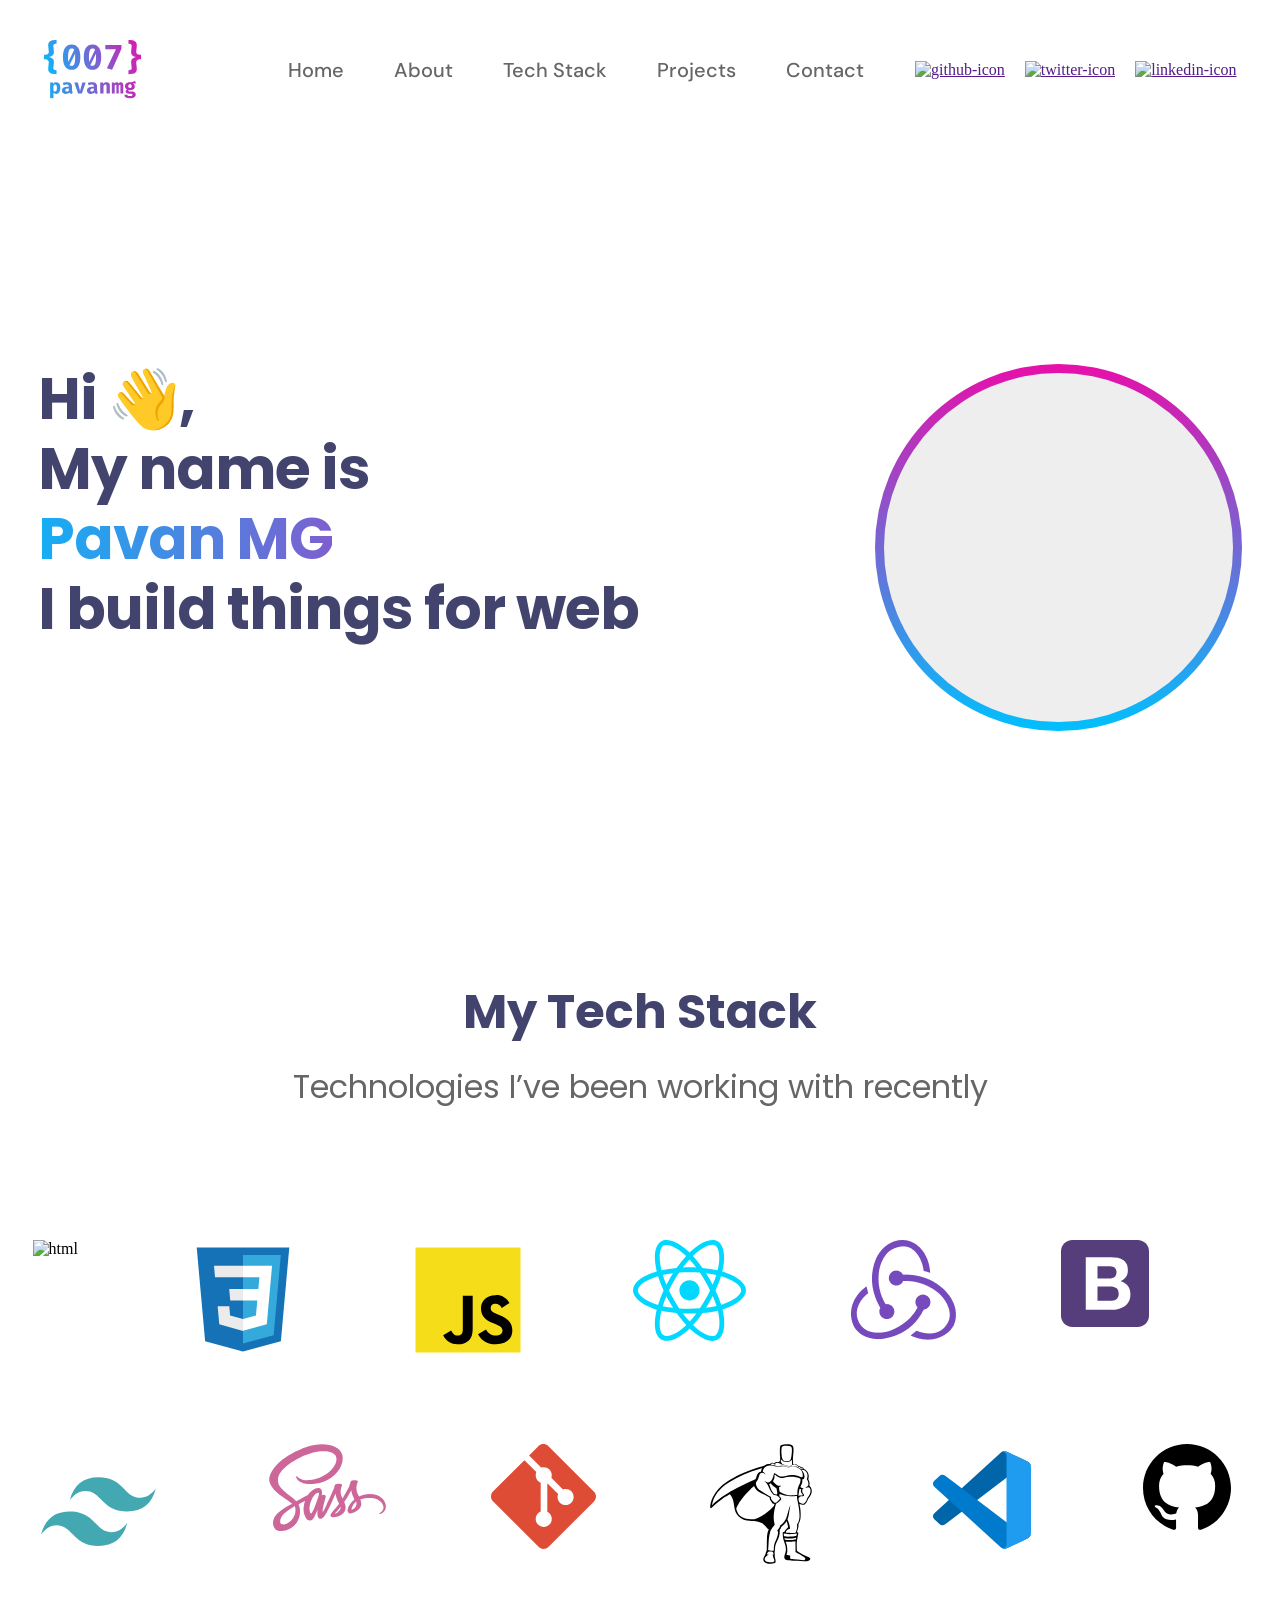
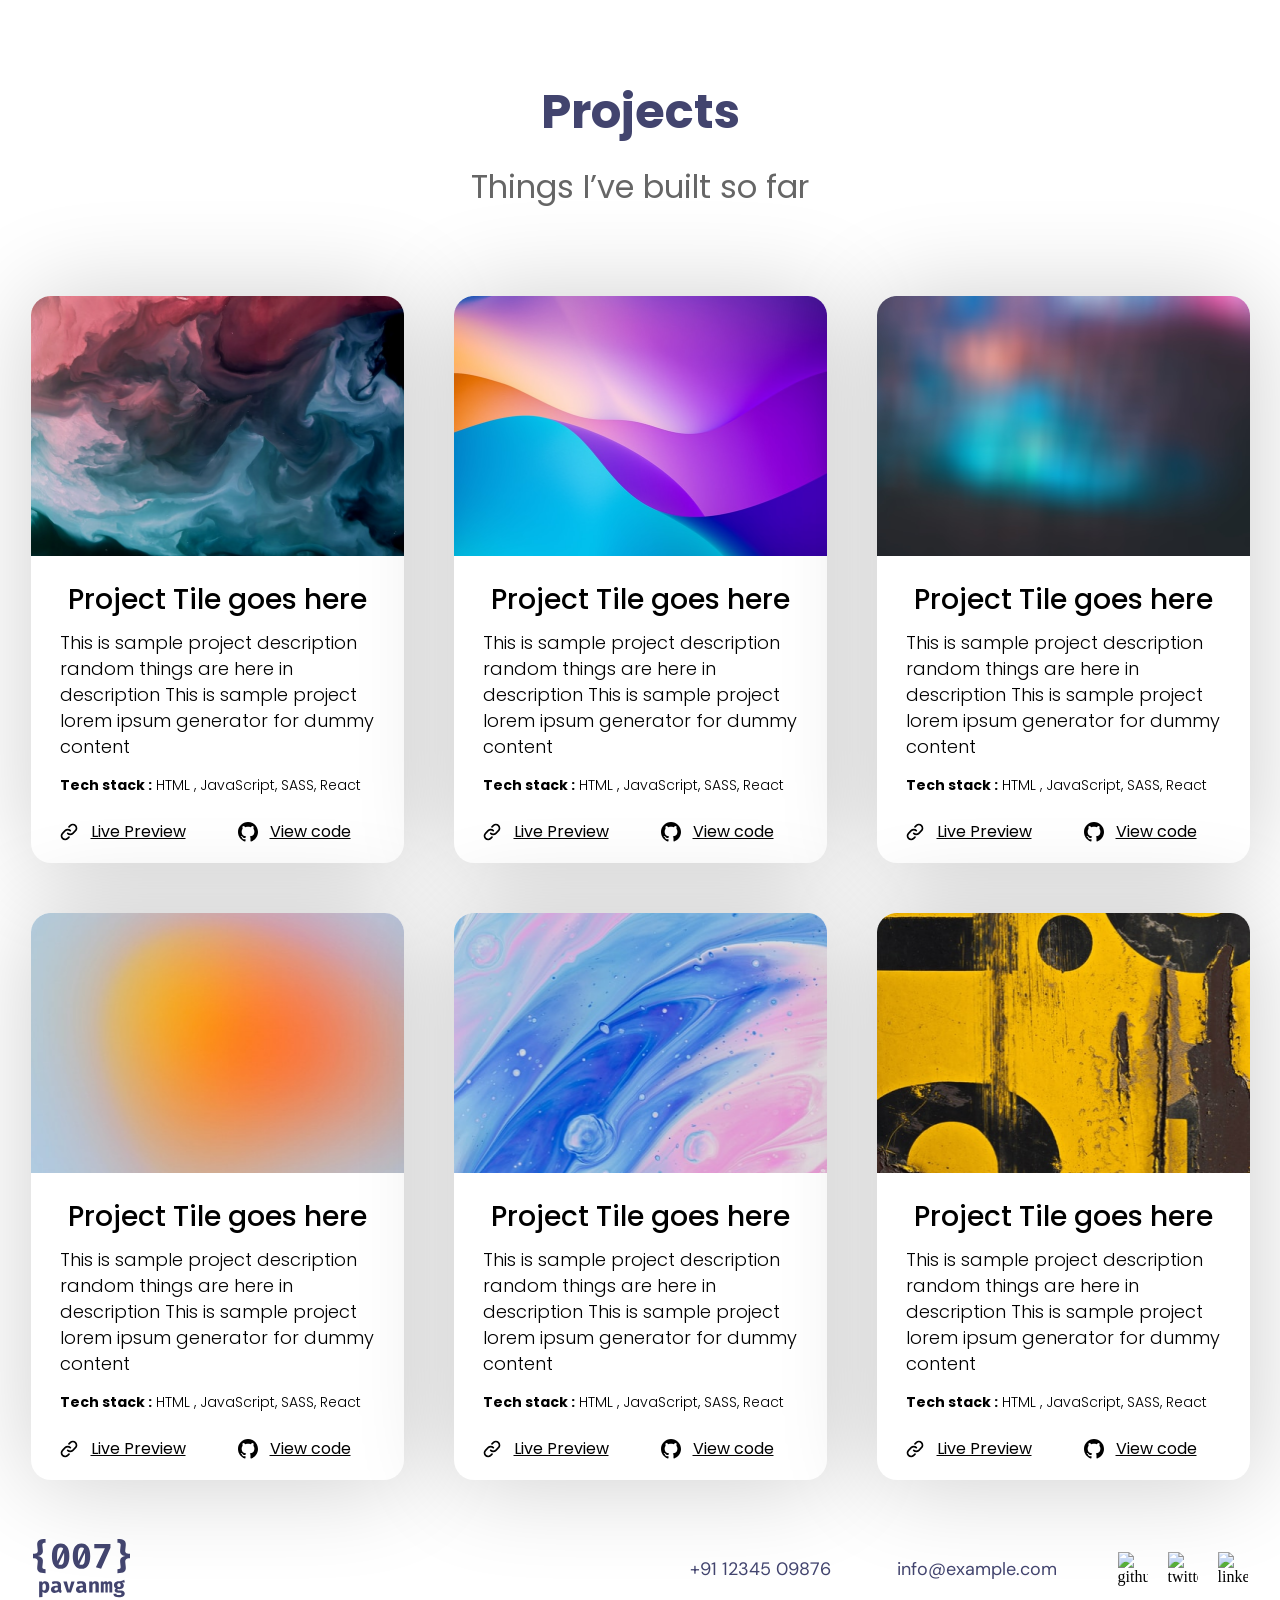
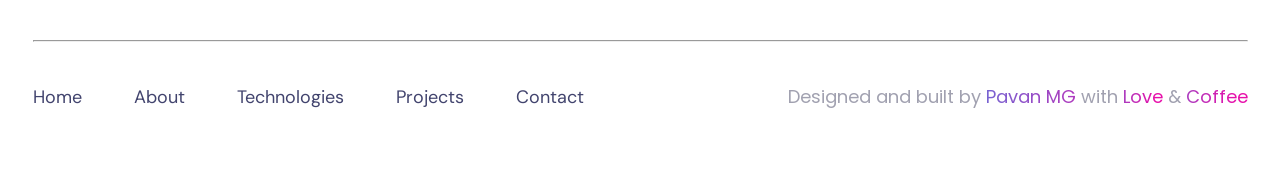
==== index.html @ 3822fbdf "feat: add test task" ====
<!DOCTYPE html>
<html lang="en">
<head>
    <meta charset="UTF-8">
    <meta name="viewport" content="width=device-width, initial-scale=1.0">
    <link rel="stylesheet" href="style.css">
    <link rel="preconnect" href="https://fonts.googleapis.com">
    <link rel="preconnect" href="https://fonts.gstatic.com" crossorigin>
    <link href="https://fonts.googleapis.com/css2?family=Poppins:ital,wght@0,100;0,200;0,300;0,400;0,500;0,600;0,700;0,800;0,900;1,100;1,200;1,300;1,400;1,500;1,600;1,700;1,800;1,900&display=swap" rel="stylesheet">
    <link href="https://fonts.googleapis.com/css2?family=DM+Sans:ital,opsz,wght@0,9..40,100..1000;1,9..40,100..1000&family=Poppins:ital,wght@0,100;0,200;0,300;0,400;0,500;0,600;0,700;0,800;0,900;1,100;1,200;1,300;1,400;1,500;1,600;1,700;1,800;1,900&display=swap" rel="stylesheet">
    <title>Document</title>
</head>
<body>
    <header>
        <div class = "header-content">
            <img src="assets/logo 1.svg" alt="logo" class = "logo">
            <div class = "navigation">
                <ul class = "nav-panel">
                    <li><a href = "">Home</a></li>
                    <li><a href = "#about">About</a></li>
                    <li><a href = "#stack">Tech Stack</a></li>
                    <li><a href = "#projects">Projects</a></li>
                    <li><a href = "#contacts">Contact</a></li>
                </ul>
                <div class = "source-nav">
                    <a href = ""><img src="assets/Vector (1).svg" alt="github-icon" id = "github"></a>
                    <a href = ""><img src="assets/ant-design_twitter-circle-filled.svg" alt="twitter-icon" id = "twitter"></a>
                    <a href = ""><img src="assets/entypo-social_linkedin-with-circle.svg" alt="linkedin-icon" id = "linked-in"></a>
                </div>
            </div>
        </div>
    </header>
    <main>
        <div class = "about-me" id = "about">
            <div class = "about-me-content">
                <h1>Hi 👋,<br>
                    My name is<br>
                    <span>Pavan MG</span><br>
                    I build things for web
                </h1>
                <img src="assets/68ef7bac9b2e7b78919f0e2b2b6995bc.jpeg" alt="portrait" id = "portrait">

            </div>
        </div>
        <div class = "my-stack" id = "stack">
            <div class = "my-stack-content">
                <h3>My Tech Stack</h3>
                <h4> Technologies I’ve been working with recently</h4>
                <ul class = "stack-list">
                    <li><img src="assets/vscode-icons_file-type-html.svg" alt="html"></li>
                    <li><img src="assets/vscode-icons_file-type-css.svg" alt="css"></li>
                    <li><img src="assets/vscode-icons_file-type-js-official.svg" alt="js"></li>
                    <li><img src="assets/logos_react.svg" alt="react"></li>
                    <li><img src="assets/new file.png" alt="idk"></li>
                    <li><img src="assets/logos_bootstrap.svg" alt="bootstrap"></li>
                    <li><img src="assets/vscode-icons_file-type-tailwind.svg" alt="tailwind"></li>
                    <li><img src="assets/logos_sass.svg" alt="sass"></li>
                    <li><img src="assets/logos_git-icon.svg" alt="git"></li>
                    <li><img src="assets/cib_greensock.svg" alt="greensock"></li>
                    <li><img src="assets/vscode-icons_file-type-vscode.svg" alt="vscode"></li>
                    <li><img src="assets/akar-icons_github-fill.svg" alt="github"></li>
                </ul>
            </div>
        </div>
        <div class = "projects" id = "projects">
            <div class = "projects-content">
                <h3>Projects</h3>
                <h4>Things I’ve built so far</h4>
                <div class = "projects-grid">
                    <div class = "card">
                        <img src="assets/Rectangle 4.png" alt="project-1" class = "project-img">
                        <div class = "text-block">
                            <h5 class = "project-name">Project Tile goes here</h5>
                            <p class = "project-description">This is sample project description random things are here in description This is sample project lorem ipsum generator for dummy content</p>
                            <p class = "project-stack"><b>Tech stack :</b> HTML , JavaScript, SASS, React</p>
                            <section class = "project-links">
                                <a href="">
                                    <img src="assets/akar-icons_link-chain.svg" alt="link-logo">
                                    <span>Live Preview</span>
                                </a>
                                <a href="">
                                    <img src="assets/akar-icons_github-fill.svg" alt="chain-logo">
                                    <span>View code</span>
                                </a>
                            </section>
                        </div>
                    </div>
                    <div class = "card">
                        <img src="assets/Rectangle 6.png" alt="project-2" class = "project-img">
                        <div class = "text-block">
                            <h5 class = "project-name">Project Tile goes here</h5>
                            <p class = "project-description">This is sample project description random things are here in description This is sample project lorem ipsum generator for dummy content</p>
                            <p class = "project-stack"><b>Tech stack :</b> HTML , JavaScript, SASS, React</p>
                            <section class = "project-links">
                                <a href="">
                                    <img src="assets/akar-icons_link-chain.svg" alt="link-logo">
                                    <span>Live Preview</span>
                                </a>
                                <a href="">
                                    <img src="assets/akar-icons_github-fill.svg" alt="chain-logo">
                                    <span>View code</span>
                                </a>
                            </section>
                        </div>
                    </div>
                    <div class = "card">
                        <img src="assets/Rectangle 8.png" alt="project-3" class = "project-img">
                        <h5 class = "project-name">Project Tile goes here</h5>
                        <p class = "project-description">This is sample project description random things are here in description This is sample project lorem ipsum generator for dummy content</p>
                        <p class = "project-stack"><b>Tech stack :</b> HTML , JavaScript, SASS, React</p>
                        <section class = "project-links">
                            <a href="">
                                <img src="assets/akar-icons_link-chain.svg" alt="link-logo">
                                <span>Live Preview</span>
                            </a>
                            <a href="">
                                <img src="assets/akar-icons_github-fill.svg" alt="chain-logo">
                                <span>View code</span>
                            </a>
                        </section>
                    </div>
                    <div class = "card">
                        <img src="assets/Rectangle 12.png" alt="project-4" class = "project-img">
                        <h5 class = "project-name">Project Tile goes here</h5>
                        <p class = "project-description">This is sample project description random things are here in description This is sample project lorem ipsum generator for dummy content</p>
                        <p class = "project-stack"><b>Tech stack :</b> HTML , JavaScript, SASS, React</p>
                        <section class = "project-links">
                            <a href="">
                                <img src="assets/akar-icons_link-chain.svg" alt="link-logo">
                                <span>Live Preview</span>
                            </a>
                            <a href="">
                                <img src="assets/akar-icons_github-fill.svg" alt="chain-logo">
                                <span>View code</span>
                            </a>
                        </section>
                    </div>
                    <div class = "card">
                        <img src="assets/Rectangle 13.png" alt="project-5" class = "project-img">
                        <h5 class = "project-name">Project Tile goes here</h5>
                        <p class = "project-description">This is sample project description random things are here in description This is sample project lorem ipsum generator for dummy content</p>
                        <p class = "project-stack"><b>Tech stack :</b> HTML , JavaScript, SASS, React</p>
                        <section class = "project-links">
                            <a href="">
                                <img src="assets/akar-icons_link-chain.svg" alt="link-logo">
                                <span>Live Preview</span>
                            </a>
                            <a href="">
                                <img src="assets/akar-icons_github-fill.svg" alt="chain-logo">
                                <span>View code</span>
                            </a>
                        </section>
                    </div>
                    <div class = "card">
                        <img src="assets/Rectangle 14.png" alt="project-6" class = "project-img">
                        <h5 class = "project-name">Project Tile goes here</h5>
                        <p class = "project-description">This is sample project description random things are here in description This is sample project lorem ipsum generator for dummy content</p>
                        <p class = "project-stack"><b>Tech stack :</b> HTML , JavaScript, SASS, React</p>
                        <section class = "project-links">
                            <a href="">
                                <img src="assets/akar-icons_link-chain.svg" alt="link-logo">
                                <span>Live Preview</span>
                            </a>
                            <a href="">
                                <img src="assets/akar-icons_github-fill.svg" alt="chain-logo">
                                <span>View code</span>
                            </a>
                        </section>
                    </div>
                    
                </div>
            </div>
        </div>
    </main>
    <footer id = "contacts">
        <div class = "footer-content">
            <div class = "footer-info">
                <img src="assets/footer-logo.svg" alt="footer-logo">
                <section class = "contacts">
                    <span>+91 12345 09876</span>
                    <span>info@example.com</span>
                </section>
                <section class = "footer-logos">
                    <img src="assets/Vector (1).svg" alt="github">
                    <img src="assets/ant-design_twitter-circle-filled.svg" alt="twitter">
                    <img src="assets/entypo-social_linkedin-with-circle.svg" alt="linkedin">
                </section>
            </div>
            <hr>
            <div class = "footer-nav">
                <ul class = "footer-list">
                    <li><a href = "">Home</a></li>
                    <li><a href = "">About</li></a>
                    <li><a href = "">Technologies</li></a>
                    <li><a href = "">Projects</li></a>
                    <li><a href = "">Contact</li></a>
                </ul>
                <span class = "footer-designed">Designed and built by <span id = "pavan">Pavan MG</span> with <span id = "love">Love</span> & <span id = "coffee">Coffee</span></span>
            </div>
        </div>
    </footer>
</body>
</html>
---- style.css ----
* {
    margin: 0;
    padding: 0;
}

html {
    scroll-behavior: smooth;
}

header {
    display: flex;
    justify-content: center;
    padding: 40px;
}

.header-content {
    max-width: 1193px;
    width: 100%;
    display: flex;
    flex-direction: row;
    justify-content: space-between;
}

.navigation {
    display: flex;
    flex-direction: row;
    align-items: center;
    gap: 51px;
}

.source-nav {
    display: flex;
    gap: 20px;
}

.nav-panel {
    display: flex;
    flex-direction: row;
    gap: 50px;
    
}

.nav-panel a {
    font-family: DM Sans;
    font-size: 20px;
    font-weight: 500;
    line-height: 26px;
    text-align: center;
    list-style: none;
    text-decoration: none;
    color: #666666;
}

.about-me {
    height: 800px;
    display: flex;
    justify-content: center;
    align-items: center;
}

.about-me-content {
    max-width: 1204px;
    width: 100%;
    display: flex;
    flex-direction: row;
    justify-content: space-between;
    height: 350px;
}

#portrait {
    width: 349px;
    height: 349px;
    
    border: 9px solid transparent;
    border-radius: 230px;
    background: linear-gradient(#eee, #eee 0) padding-box, linear-gradient(180deg, #E70FAA 0%, #00C0FD 100%) border-box;
}

h1 {
    font-family: Poppins;
    font-size: 58px;
    font-weight: 700;
    line-height: 70px;
    letter-spacing: -1px;
    text-align: left;
    color: #42446E;
}

h1 span {
    font-family: Poppins;
    font-size: 58px;
    font-weight: 700;
    line-height: 70px;
    letter-spacing: -1px;
    text-align: left;
    background: linear-gradient(90deg, #13B0F5 -2.06%, #E70FAA 200%);
    background-clip: text;
    -webkit-text-fill-color: transparent;


}

.my-stack {
    height: 700px;
    display: flex;
    justify-content: center;
    align-items: center;
}

h3 {
    font-family: Poppins;
    font-size: 48px;
    font-weight: 700;
    line-height: 26px;
    text-align: center;
    margin-bottom: 49px;
    color: #42446E;
}

h4 {
    font-family: Poppins;
    font-size: 32px;
    font-weight: 400;
    line-height: 26px;
    text-align: center;
    color: #666666;
}

.my-stack-content {
    max-width: 1215px;
    width: 100%;
}

.stack-list {
    display: flex;
    gap: 80px 105px;
    flex-wrap: wrap;
    flex-direction: center;
    margin-top: 140px;
}

li {
    list-style-type: none;
}

.projects {
    height: auto;
    display: flex;
    justify-content: center;
    align-items: center;
    min-height: 1500px;
}

.card {
    width: 373px;
    height: 567px;
    border-radius: 20px;
    background: #FFFFFF;
    box-shadow: 2px 2px 100px 0px #00000033;
}

.projects-grid {
    display: flex;
    flex-direction: row;
    flex-wrap: wrap;
    justify-content: center;
    margin-top: 96px;
    gap: 50px
}

.project-img {
    width: 100%;
    height: 260px;
}

.project-name {
    font-family: Poppins;
    font-size: 28px;
    font-weight: 500;
    line-height: 26px;
    text-align: center;
    margin-top: 27px;
    margin-bottom: 17px;
}

.project-description {
    font-family: Poppins;
    font-size: 18px;
    font-weight: 300;
    line-height: 26px;
    text-align: left;
    margin: 0px auto;
    max-width: 314px;
    margin-bottom: 12px;
}

.project-stack {
    font-family: Poppins;
    font-size: 14px;
    font-weight: 300;
    line-height: 26px;
    text-align: left;
    margin: 0px auto;
    max-width: 314px;
    margin-bottom: 21px;
    
}

.project-links {
    margin-left: 28px;
    max-width: 292px;
    display: flex;
    justify-content: space-between;
}

.project-links img {
    width: 20px;
}

.project-links a {
    text-decoration: none;
    display: flex;
    align-items: center;
    gap: 12px;
}

.project-links span {
    font-family: Poppins;
    font-size: 16px;
    font-weight: 400;
    line-height: 26px;
    color: black;
    text-align: left;
    text-decoration: underline;
}

footer {
    display: flex;
    justify-content: center;
    align-items: center;
    width: 100%;
    padding-bottom: 60px;
}

.footer-content {
    display: flex;
    flex-direction: column;
    max-width: 1215px;
    width: 100%;
    gap: 42px;
}

.footer-info {
    display: flex;
    flex-direction: row;
    justify-content: space-between;
    align-items: center;
}

.contacts {
    display: flex;
    margin-left: 500px;
    gap: 66px;
}

.contacts span {
    font-family: DM Sans;
    font-size: 18px;
    font-weight: 400;
    line-height: 26px;
    text-align: left;
    color: #42446E;
}

.footer-logos {
    display: flex;
    gap: 20px;
}

.footer-logos img {
    width: 30px;
}

.footer-list {
    display: flex;
    gap: 52px;
}

.footer-list a {
    font-family: DM Sans;
    font-size: 18px;
    font-weight: 400;
    line-height: 26px;
    text-align: left;
    color: #42446E;
    text-decoration: none;    
}

.footer-nav {
    display: flex;
    justify-content: space-between;
}

.footer-designed {
    font-family: Poppins;
    font-size: 18px;
    font-weight: 400;
    line-height: 26px;
    text-align: center;
    color: #15143966;
}

.footer-designed span {


}

#pavan {
    background: linear-gradient(90deg, #13B0F5 -180%, #E70FAA 200%);
    background-clip: text;
    -webkit-text-fill-color: transparent;
}

#love, #coffee {
    background: linear-gradient(90deg, #13B0F5 -200%, #E70FAA 80%);
    background-clip: text;
    -webkit-text-fill-color: transparent;
}
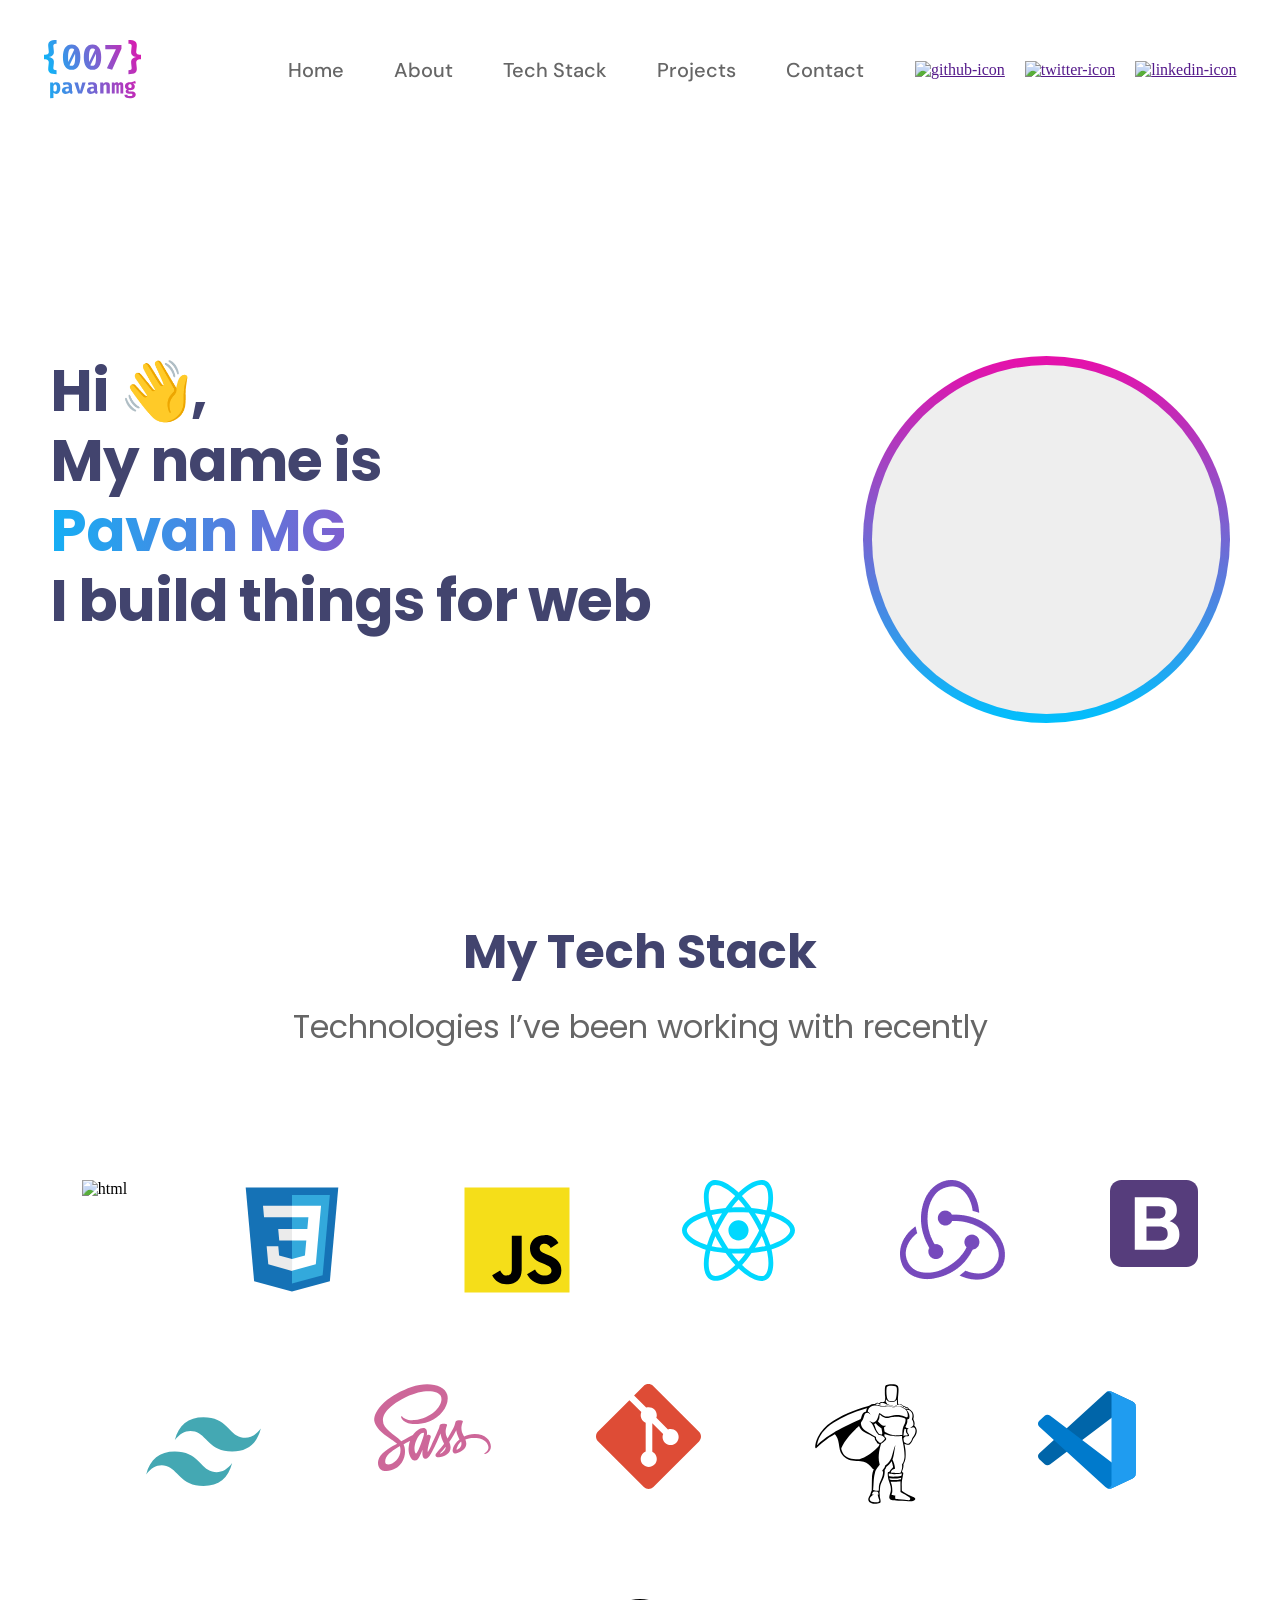
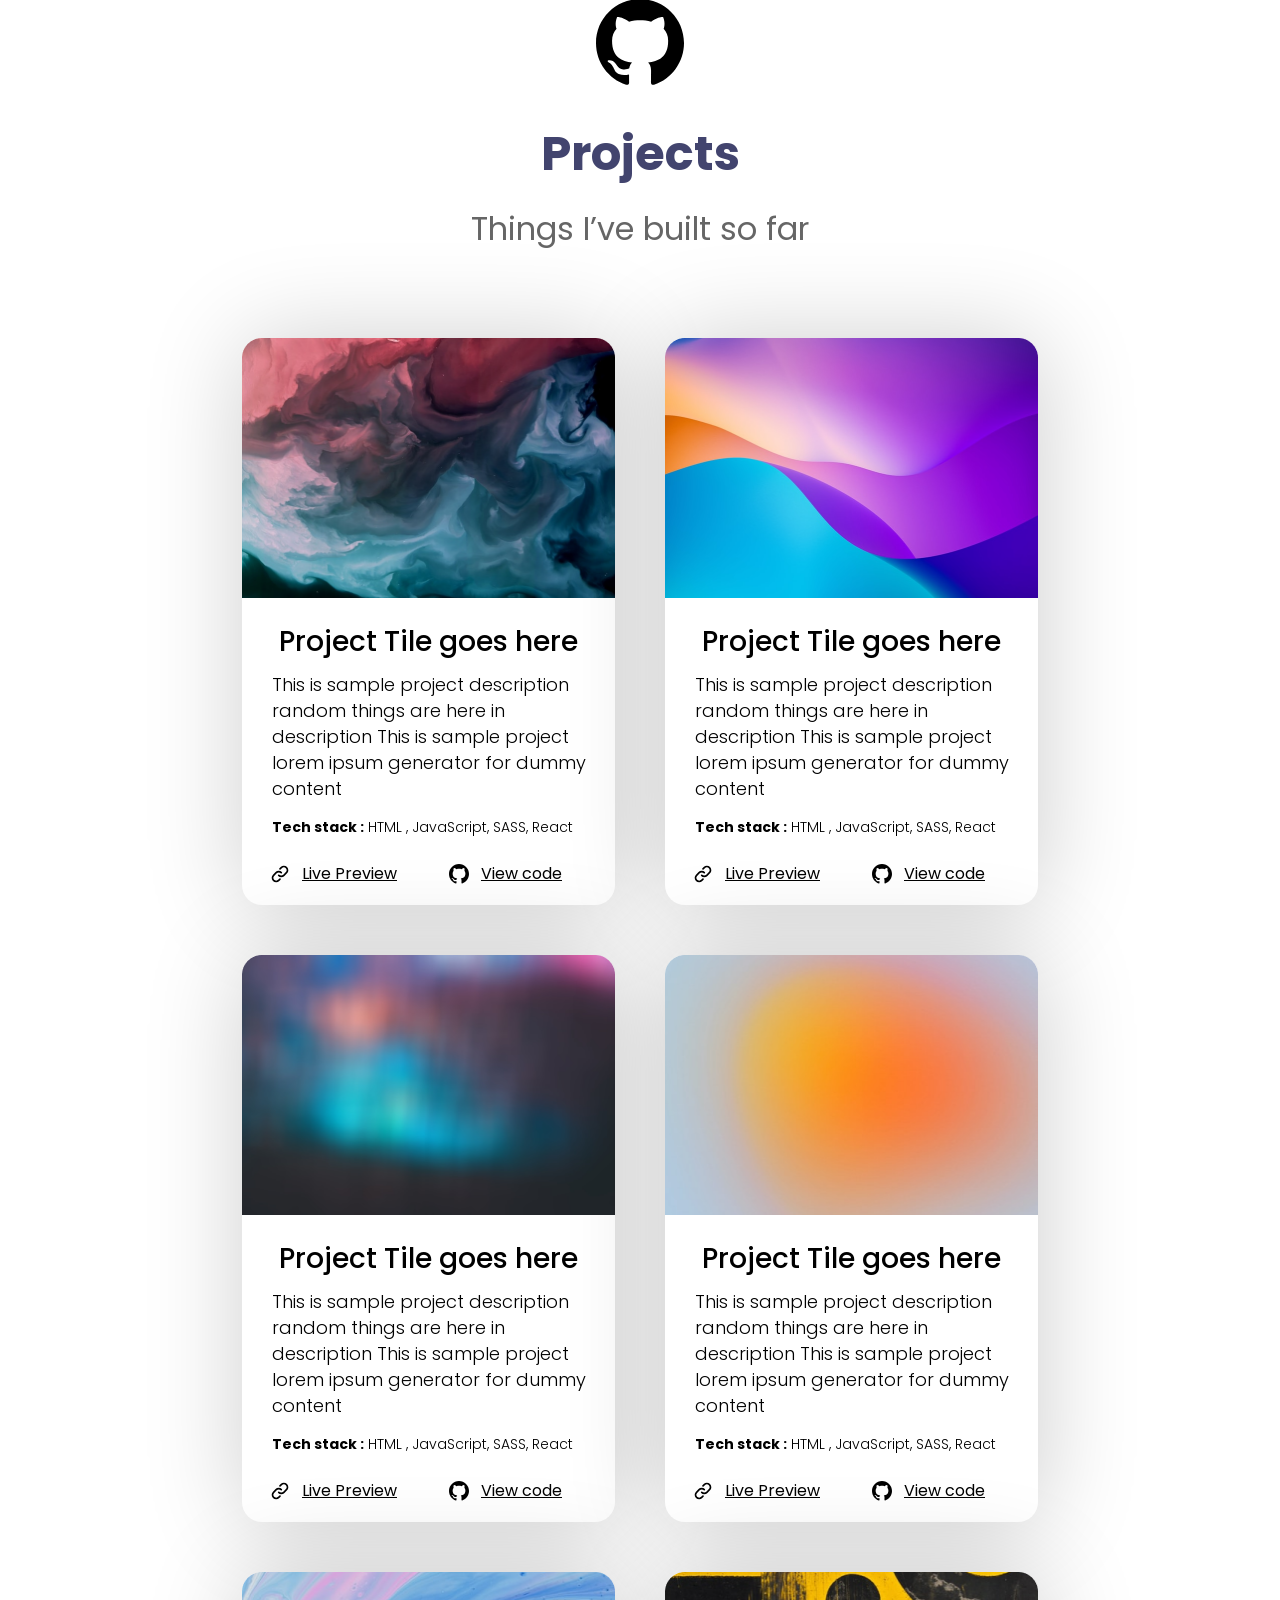
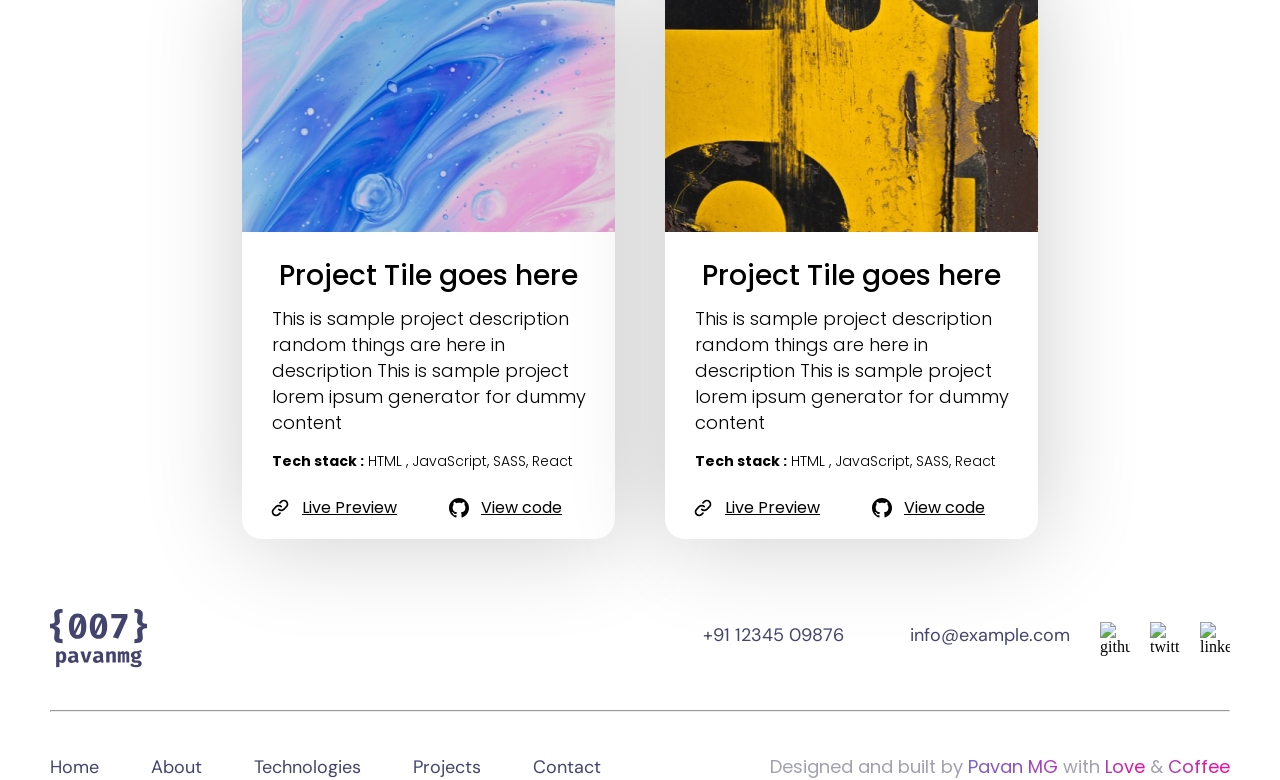
==== commit 1e39e21f: "fix: make task adaptive" ====
--- a/index.html
+++ b/index.html
@@ -28,6 +28,7 @@
                     <a href = ""><img src="assets/entypo-social_linkedin-with-circle.svg" alt="linkedin-icon" id = "linked-in"></a>
                 </div>
             </div>
+            <div class = "burger-menu"><hr><hr><hr></div>
         </div>
     </header>
     <main>
@@ -175,16 +176,18 @@
     <footer id = "contacts">
         <div class = "footer-content">
             <div class = "footer-info">
-                <img src="assets/footer-logo.svg" alt="footer-logo">
-                <section class = "contacts">
-                    <span>+91 12345 09876</span>
-                    <span>info@example.com</span>
-                </section>
-                <section class = "footer-logos">
-                    <img src="assets/Vector (1).svg" alt="github">
-                    <img src="assets/ant-design_twitter-circle-filled.svg" alt="twitter">
-                    <img src="assets/entypo-social_linkedin-with-circle.svg" alt="linkedin">
-                </section>
+                <img src="assets/footer-logo.svg" alt="footer-logo" class = "footer-007">
+                <div class = "right-side">
+                    <section class = "contacts">
+                        <span>+91 12345 09876</span>
+                        <span>info@example.com</span>
+                    </section>
+                    <section class = "footer-logos">
+                        <img src="assets/Vector (1).svg" alt="github">
+                        <img src="assets/ant-design_twitter-circle-filled.svg" alt="twitter">
+                        <img src="assets/entypo-social_linkedin-with-circle.svg" alt="linkedin">
+                    </section>
+                </div>
             </div>
             <hr>
             <div class = "footer-nav">
@@ -200,4 +203,4 @@
         </div>
     </footer>
 </body>
-</html>+</html>
--- a/style.css
+++ b/style.css
@@ -11,6 +11,7 @@
     display: flex;
     justify-content: center;
     padding: 40px;
+    padding: inherit 50px;
 }
 
 .header-content {
@@ -19,6 +20,7 @@
     display: flex;
     flex-direction: row;
     justify-content: space-between;
+    align-items: center;
 }
 
 .navigation {
@@ -52,10 +54,11 @@
 }
 
 .about-me {
-    height: 800px;
-    display: flex;
-    justify-content: center;
-    align-items: center;
+    min-height: 800px;
+    display: flex;
+    justify-content: center;
+    align-items: center;
+    padding: 0px 50px;
 }
 
 .about-me-content {
@@ -64,7 +67,7 @@
     display: flex;
     flex-direction: row;
     justify-content: space-between;
-    height: 350px;
+    min-height: 350px;
 }
 
 #portrait {
@@ -101,10 +104,12 @@
 }
 
 .my-stack {
-    height: 700px;
-    display: flex;
-    justify-content: center;
-    align-items: center;
+    min-height: 700px;
+    display: flex;
+    justify-content: center;
+    align-items: center;
+    padding: 0px 50px 50px;
+    box-sizing: border-box;
 }
 
 h3 {
@@ -135,7 +140,8 @@
     display: flex;
     gap: 80px 105px;
     flex-wrap: wrap;
-    flex-direction: center;
+    flex-direction: row;
+    justify-content: center;
     margin-top: 140px;
 }
 
@@ -148,7 +154,15 @@
     display: flex;
     justify-content: center;
     align-items: center;
-    min-height: 1500px;
+    min-height: 1600px;
+    width: 100%;
+    padding: 0px 50px 70px;
+    box-sizing: border-box;
+}
+
+.projects-content {
+    max-width: 1220px;
+
 }
 
 .card {
@@ -165,7 +179,8 @@
     flex-wrap: wrap;
     justify-content: center;
     margin-top: 96px;
-    gap: 50px
+    gap: 50px;
+    max-width: 1280px;
 }
 
 .project-img {
@@ -240,6 +255,8 @@
     align-items: center;
     width: 100%;
     padding-bottom: 60px;
+    padding: 0px 50px;
+    box-sizing: border-box;
 }
 
 .footer-content {
@@ -259,7 +276,7 @@
 
 .contacts {
     display: flex;
-    margin-left: 500px;
+    margin-right: 30px;
     gap: 66px;
 }
 
@@ -325,4 +342,65 @@
     background: linear-gradient(90deg, #13B0F5 -200%, #E70FAA 80%);
     background-clip: text;
     -webkit-text-fill-color: transparent;
-}+}
+
+.right-side {
+    display: flex;
+}
+
+.burger-menu {
+    display: none;
+    justify-content: space-between;
+    width: 30px;
+    height: 20px;
+}
+
+@media (max-width: 930px) {
+    .navigation {
+        display: none;
+    }
+
+    .burger-menu {
+        display: flex;
+        flex-direction: column;
+    }
+
+    .burger-menu hr {
+        background: none;
+        border: 2px solid #42446E;
+    }
+
+    .footer-nav {
+        display: none;
+    }
+
+    .about-me-content {
+        flex-direction: column;
+        justify-content: space-between;
+        align-items: center;
+        min-height: 700px;
+    }
+
+    .my-stack-content h4 {
+        line-height: 1.2em;
+    }
+}
+
+@media (max-width: 737px) {
+    .contacts {
+        flex-direction: column;
+        gap: 5px
+    }
+}
+
+@media (max-width: 480px) {
+    .footer-007 {
+        display: none;
+    }
+}
+
+@media (max-width: 380px) {
+    .footer-logos {
+        display: none;
+    }
+}
